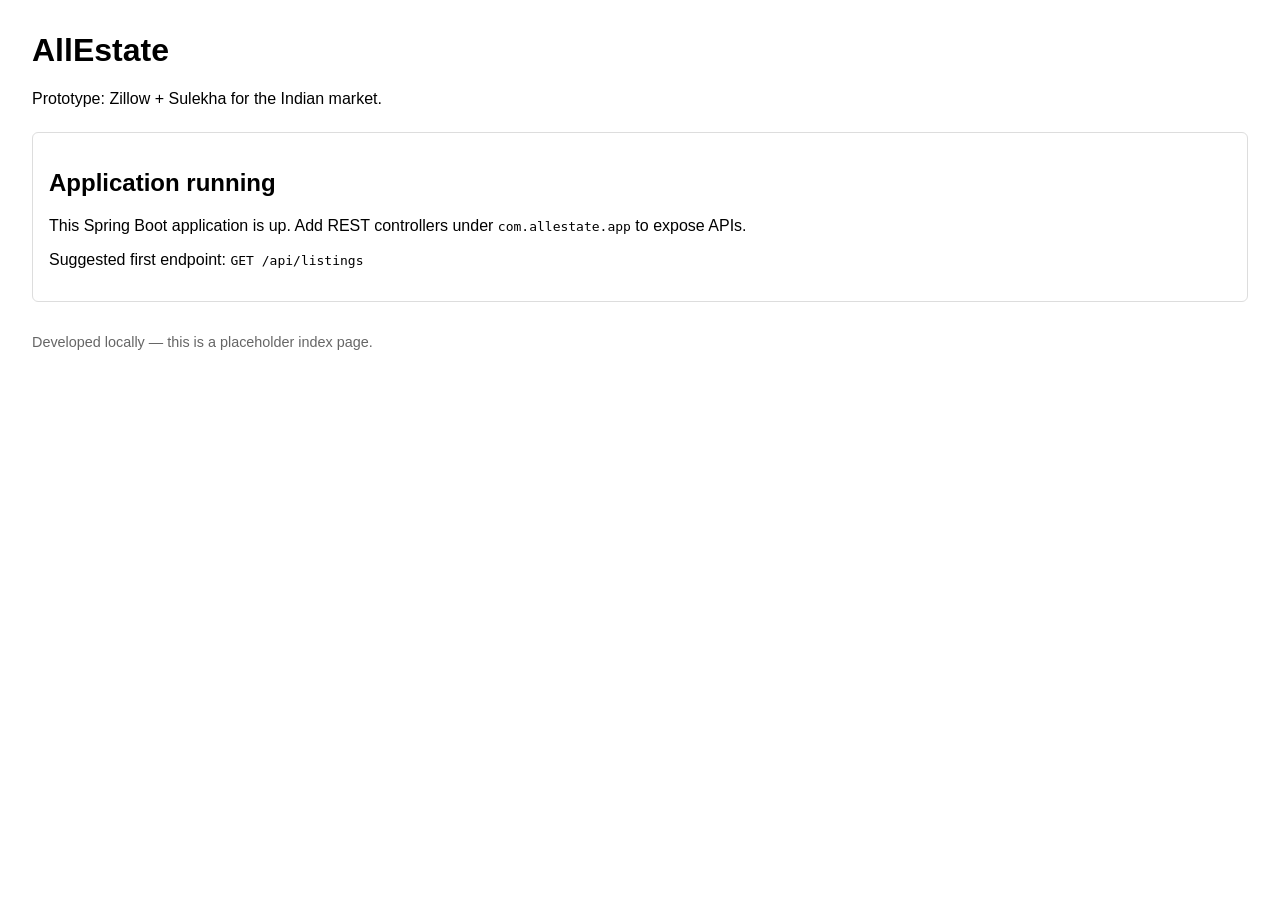
==== src/main/resources/templates/index.html @ 8104d3c3 "Initial commit: AllEstate Spring Boot skeleton with listings API" ====
<!DOCTYPE html>
<html lang="en">
<head>
  <meta charset="UTF-8" />
  <meta name="viewport" content="width=device-width, initial-scale=1.0" />
  <title>AllEstate - Home</title>
  <style>
    body { font-family: Arial, Helvetica, sans-serif; margin: 2rem; }
    header { margin-bottom: 1.5rem }
    .card { padding: 1rem; border: 1px solid #ddd; border-radius: 6px }
  </style>
</head>
<body>
  <header>
    <h1>AllEstate</h1>
    <p>Prototype: Zillow + Sulekha for the Indian market.</p>
  </header>

  <main>
    <div class="card">
      <h2>Application running</h2>
      <p>This Spring Boot application is up. Add REST controllers under <code>com.allestate.app</code> to expose APIs.</p>
      <p>Suggested first endpoint: <code>GET /api/listings</code></p>
    </div>
  </main>

  <footer style="margin-top:2rem; color:#666; font-size:0.9rem">
    <p>Developed locally — this is a placeholder index page.</p>
  </footer>
</body>
</html>
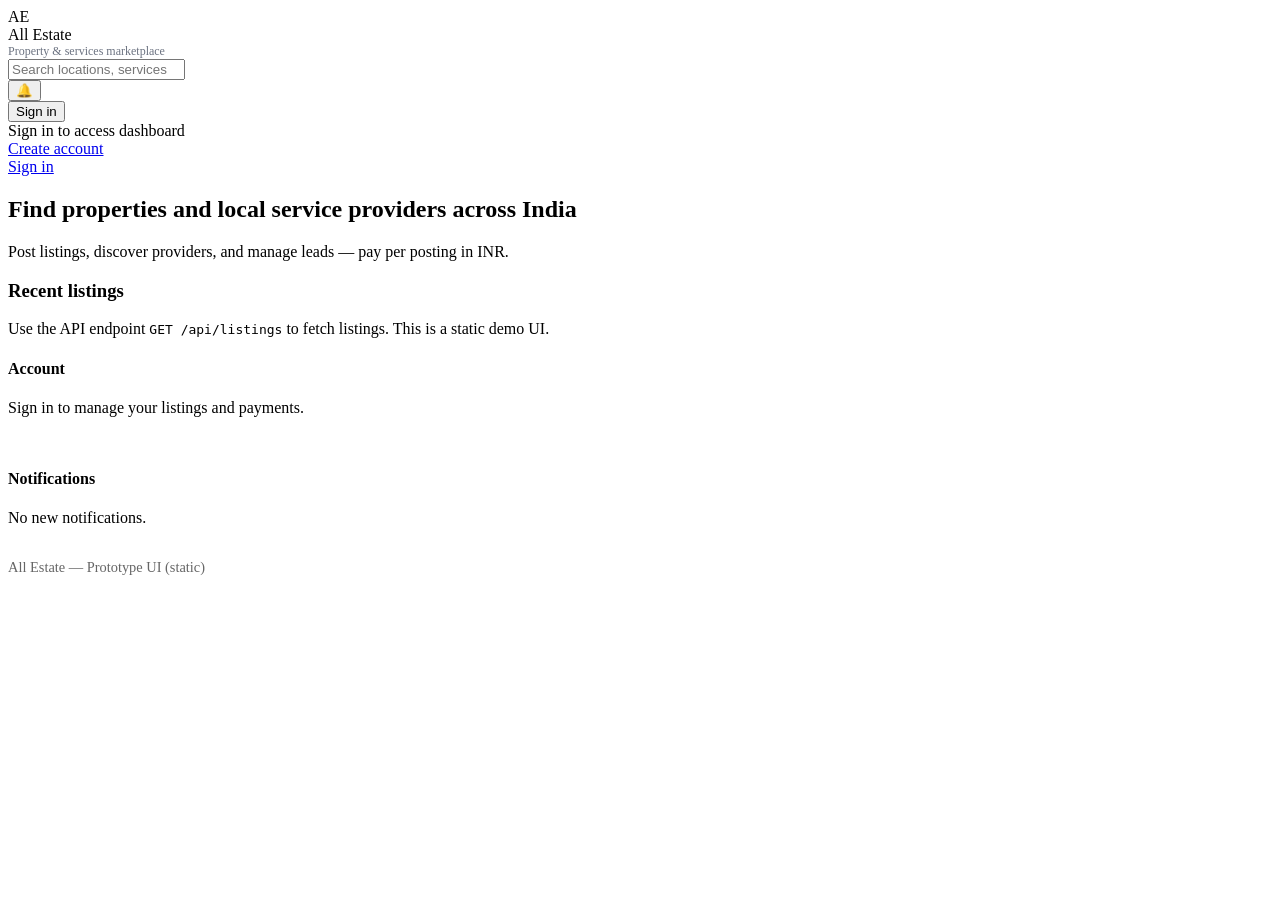
==== commit df24a4c1: "feat(ui): add static All Estate UI; add payments schema and webhook handler" ====
--- a/src/main/resources/templates/index.html
+++ b/src/main/resources/templates/index.html
@@ -3,30 +3,76 @@
 <head>
   <meta charset="UTF-8" />
   <meta name="viewport" content="width=device-width, initial-scale=1.0" />
-  <title>AllEstate - Home</title>
-  <style>
-    body { font-family: Arial, Helvetica, sans-serif; margin: 2rem; }
-    header { margin-bottom: 1.5rem }
-    .card { padding: 1rem; border: 1px solid #ddd; border-radius: 6px }
-  </style>
+  <title>All Estate - Home</title>
+  <link rel="stylesheet" href="/css/site.css" />
 </head>
 <body>
-  <header>
-    <h1>AllEstate</h1>
-    <p>Prototype: Zillow + Sulekha for the Indian market.</p>
+  <header class="site-header">
+    <div class="container nav">
+      <div class="brand">
+        <div class="logo">AE</div>
+        <div>
+          <div style="font-size:1rem">All Estate</div>
+          <div style="font-size:0.75rem;color:#6b7280">Property & services marketplace</div>
+        </div>
+      </div>
+
+      <div class="search-bar">
+        <input class="search-input" type="search" placeholder="Search locations, services, localities..." aria-label="Search" />
+      </div>
+
+      <div class="nav-actions">
+        <button id="btn-notif" class="icon-btn" title="Notifications">🔔</button>
+        <div class="dropdown">
+          <button id="btn-account" class="btn secondary">Sign in</button>
+          <div id="account-menu" class="dropdown-menu">
+            <div class="item">Sign in to access dashboard</div>
+            <div class="item"><a href="/api/auth/register">Create account</a></div>
+            <div class="item"><a href="/api/auth/login">Sign in</a></div>
+          </div>
+        </div>
+      </div>
+
+    </div>
+    <div id="notif-menu" class="dropdown-menu" style="right:1rem;left:auto;margin-right:1rem;display:none">
+      <div class="item"><strong>Welcome</strong><div class="muted">No notifications yet</div></div>
+    </div>
   </header>
 
-  <main>
-    <div class="card">
-      <h2>Application running</h2>
-      <p>This Spring Boot application is up. Add REST controllers under <code>com.allestate.app</code> to expose APIs.</p>
-      <p>Suggested first endpoint: <code>GET /api/listings</code></p>
+  <main class="container">
+    <section class="hero card">
+      <div class="hero-text">
+        <h2>Find properties and local service providers across India</h2>
+        <p class="muted">Post listings, discover providers, and manage leads — pay per posting in INR.</p>
+      </div>
+    </section>
+
+    <div class="layout-row">
+      <div class="panel">
+        <div class="card">
+          <h3>Recent listings</h3>
+          <p class="muted">Use the API endpoint <code>GET /api/listings</code> to fetch listings. This is a static demo UI.</p>
+        </div>
+      </div>
+      <aside class="panel">
+        <div class="card">
+          <h4>Account</h4>
+          <p class="muted">Sign in to manage your listings and payments.</p>
+        </div>
+        <div style="height:1rem"></div>
+        <div class="card">
+          <h4>Notifications</h4>
+          <p class="muted">No new notifications.</p>
+        </div>
+      </aside>
     </div>
+
+    <footer style="margin-top:2rem; color:#666; font-size:0.9rem">
+      <p>All Estate — Prototype UI (static)</p>
+    </footer>
   </main>
 
-  <footer style="margin-top:2rem; color:#666; font-size:0.9rem">
-    <p>Developed locally — this is a placeholder index page.</p>
-  </footer>
+  <script src="/js/site.js"></script>
 </body>
 </html>
 
